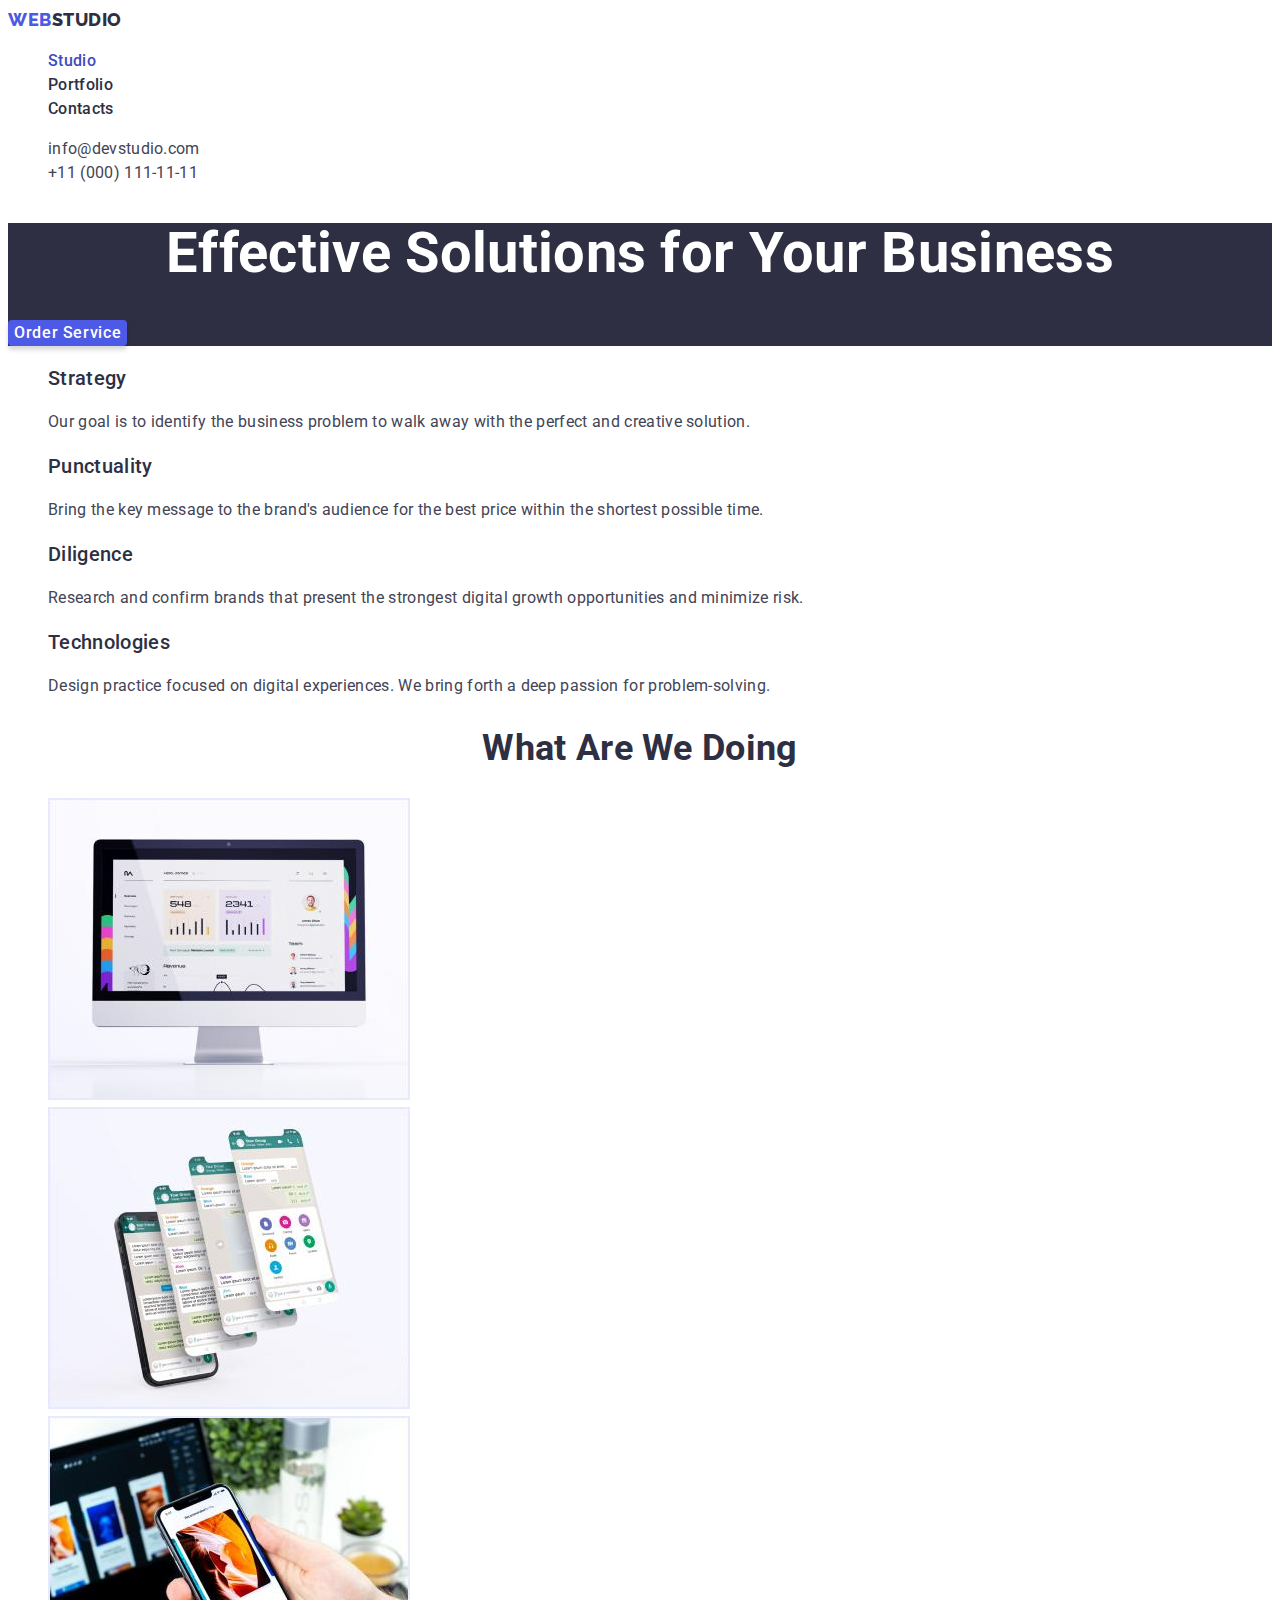
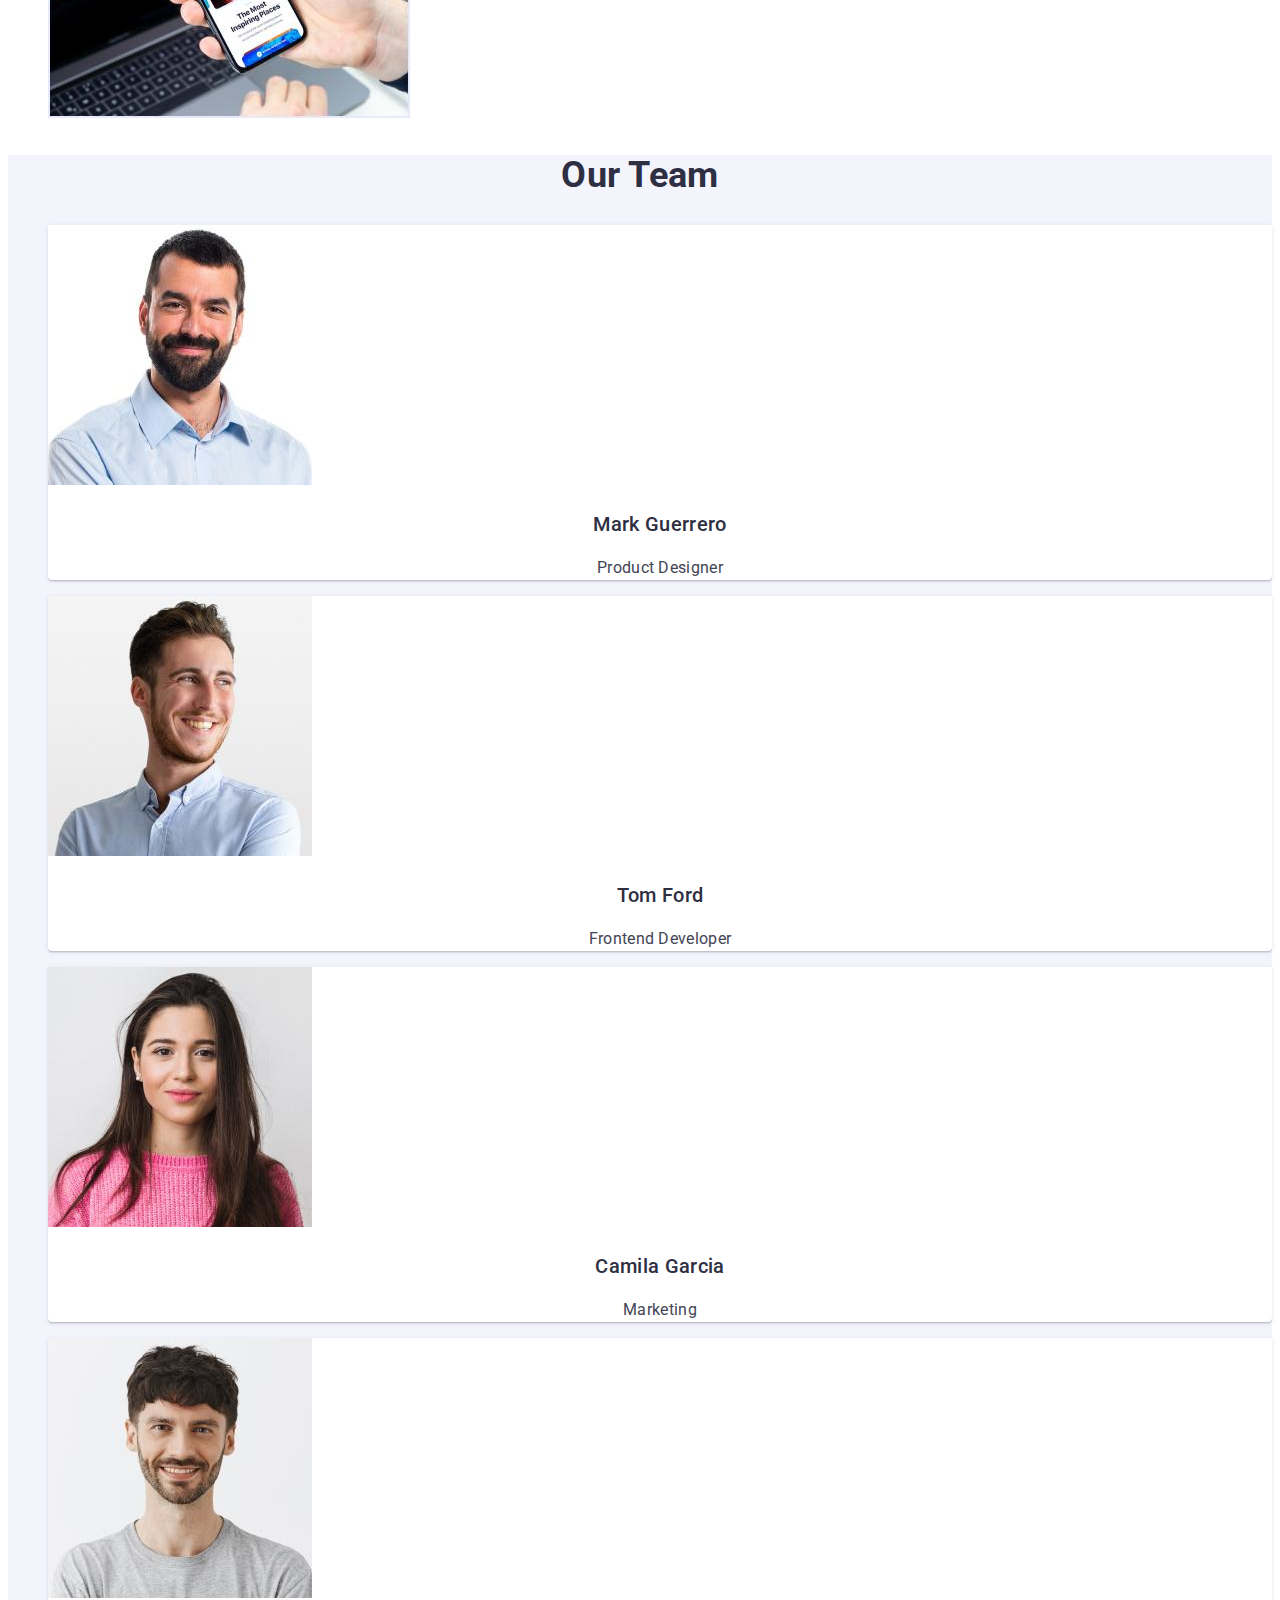
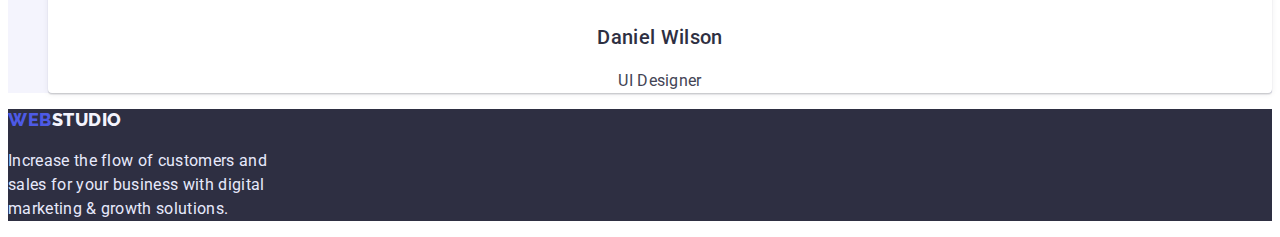
==== index.html @ 10ea4bb9 "Initial commit" ====
<!DOCTYPE html>
<html lang="en">
  <head>
    <meta http-equiv="X-UA-Compatible" content="IE=edge" />
    <meta name="viewport" content="width=device-width, initial-scale=1.0" />
    <meta charset="UTF-8" />

    <title>Main Page</title>

    <link rel="preconnect" href="https://fonts.googleapis.com" />
    <link rel="preconnect" href="https://fonts.gstatic.com" crossorigin />
    <link
      href="https://fonts.googleapis.com/css2?family=Raleway:wght@800&family=Roboto:wght@400;500;700;900&display=swap"
      rel="stylesheet"
    />

    <link rel="stylesheet" href="./css/styles.css" />
  </head>
  <body>
    <!-- site header section -->
    <header class="heder">
      <nav class="heder-navigation">
        <a class="logotype link" href="./index.html"
          >Web<span class="logotype-span">Studio</span></a
        >
        <ul class="header-list list">
          <li class="header-list-item list">
            <a class="header-list-item-text link current" href="./index.html"
              >Studio</a
            >
          </li>
          <li class="header-list-item list">
            <a class="header-list-item-text link" href="./portfolio.html"
              >Portfolio</a
            >
          </li>
          <li class="header-list-item list">
            <a class="header-list-item-text link" href="">Contacts</a>
          </li>
        </ul>
      </nav>
      <address class="heder-contacts">
        <ul class="heder-contacts-list list">
          <li class="heder-contacts-list-item">
            <a
              class="heder-contacts-list-item-text link"
              href="mailto:info@devstudio.com"
              >info@devstudio.com</a
            >
          </li>
          <li class="heder-contacts-list-item">
            <a
              class="heder-contacts-list-item-text link"
              href="tel:+110001111111"
              >+11 (000) 111-11-11</a
            >
          </li>
        </ul>
      </address>
    </header>
    <!-- /site header section -->

    <!-- site main section -->
    <main class="main">
      <!-- hero section   -->
      <section class="hero">
        <h1 class="hero-title">Effective Solutions for Your Business</h1>
        <button class="hero-button btn" type="button">Order Service</button>
      </section>
      <!-- /hero section   -->

      <!-- benefits section -->
      <section class="benefits">
        <h2 class="benefits-title title">Our benefits</h2>
        <ul class="benefits-list list">
          <li class="benefits-list-item">
            <h3 class="subtitle">Strategy</h3>
            <p class="text">
              Our goal is to identify the business problem to walk away with the
              perfect and creative solution.
            </p>
          </li>
          <li class="benefits-list-item">
            <h3 class="subtitle">Punctuality</h3>
            <p class="text">
              Bring the key message to the brand's audience for the best price
              within the shortest possible time.
            </p>
          </li>
          <li class="benefits-list-item">
            <h3 class="subtitle">Diligence</h3>
            <p class="text">
              Research and confirm brands that present the strongest digital
              growth opportunities and minimize risk.
            </p>
          </li>
          <li class="benefits-list-item">
            <h3 class="subtitle">Technologies</h3>
            <p class="text">
              Design practice focused on digital experiences. We bring forth a
              deep passion for problem-solving.
            </p>
          </li>
        </ul>
      </section>
      <!-- /benefits section -->

      <!-- works section -->
      <section class="works">
        <h2 class="title">What are we doing</h2>
        <ul class="works-list list">
          <li class="works-list-item">
            <img
              class="works-list-item-img"
              src="./images/work/works-img1-monitor-screen.jpg"
              alt="monitor screen"
              width="360"
              height="300"
            />
          </li>
          <li class="works-list-item">
            <img
              class="works-list-item-img"
              src="./images/work/works-img2-phone-screens.jpg"
              alt="phone screens"
              width="360"
              height="300"
            />
          </li>
          <li class="works-list-item">
            <img
              class="works-list-item-img"
              src="./images/work/works-img3-phone-and-laptop.jpg"
              alt="phone and laptop"
              width="360"
              height="300"
            />
          </li>
        </ul>
      </section>
      <!-- /works section -->

      <!-- team section -->
      <section class="team">
        <h2 class="title">Our Team</h2>
        <ul class="team-list list">
          <li class="team-list-item">
            <img
              class="team-list-item-img"
              src="./images/team/team-card-1-product-designer.jpg"
              alt="photo of team member 1"
              width="264"
              height="260"
            />
            <h3 class="team-subtitle subtitle">Mark Guerrero</h3>
            <p class="team-text text">Product Designer</p>
          </li>
          <li class="team-list-item">
            <img
              class="team-list-item-img"
              src="./images/team/team-card-2-frontend-developer.jpg"
              alt="photo of team member 2"
              width="264"
              height="260"
            />
            <h3 class="team-subtitle subtitle">Tom Ford</h3>
            <p class="team-text text">Frontend Developer</p>
          </li>
          <li class="team-list-item">
            <img
              class="team-list-item-img"
              src="./images/team/team-card-3-marketing.jpg"
              alt="photo of team member 3"
              width="264"
              height="260"
            />
            <h3 class="team-subtitle subtitle">Camila Garcia</h3>
            <p class="team-text text">Marketing</p>
          </li>
          <li class="team-list-item">
            <img
              class="team-list-item-img"
              src="./images/team/team-card-4-ui-designer.jpg"
              alt="photo of team member 4"
              width="264"
              height="260"
            />
            <h3 class="team-subtitle subtitle">Daniel Wilson</h3>
            <p class="team-text text">UI Designer</p>
          </li>
        </ul>
      </section>
      <!-- /team section -->
    </main>
    <!-- /site main section -->

    <!-- site footer section -->
    <footer class="footer">
      <a class="footer-logotype logotype link" href="#top"
        >Web<span class="footer-logotype-span">Studio</span></a
      >
      <p class="footer-text text">
        Increase the flow of customers and<br />sales for your business with
        digital<br />marketing & growth solutions.
      </p>
    </footer>
    <!-- /site footer section -->
  </body>
</html>
---- css/styles.css ----
:root {
  --primary-brand-color: #4d5ae5; /* IRIS */
  --pressed-state-color: #404bbf; /* OCEAN */
  --dark-color: #2e2f42; /* NAVYBLUE */
  --text-color: #434455; /* SLATE */
  --accent-color: #e7e9fc; /* CORNFLOWER */
  --light-color: #f4f4fd; /* CLOUD */
  --light-background-color: #ffffff;
}

body {
  font-family: 'Roboto', sans-serif;
  line-height: calc(24 / 16);
  letter-spacing: 0.02em;
  color: var(--dark-color);
}

.list {
  list-style: none;
}

.link {
  text-decoration: none;
}

/* =================== components =================== */
.title {
  font-size: 36px;
  line-height: calc(40 / 36);
  text-align: center;
  text-transform: capitalize;
}

.subtitle {
  font-weight: 500;
  font-size: 20px;
  line-height: calc(24 / 20);
}

.text {
  color: var(--text-color);
}

.logotype {
  font-family: 'Raleway', sans-serif;
  font-weight: 800;
  font-size: 18px;
  line-height: calc(24 / 18);
  letter-spacing: 0.03em;
  text-transform: uppercase;
  color: var(--primary-brand-color);
}

.logotype-span {
  color: var(--dark-color);
}

.btn {
  font-family: inherit;
  font-weight: 500;
  font-size: inherit;
  line-height: inherit;
  letter-spacing: 0.04em;
  border: none;
  border-radius: 4px;
  cursor: pointer;
}

/* =================== /components =================== */

/* =================== index.html =================== */
/* =================== site header section =================== */
.header-list-item-text {
  font-weight: 500;
  color: var(--dark-color);
}

.heder-contacts {
  font-style: normal;
}

.heder-contacts-list-item-text {
  color: var(--text-color);
}

.header-list-item-text:hover,
.header-list-item-text:focus,
.heder-contacts-list-item-text:hover,
.heder-contacts-list-item-text:focus {
  color: var(--pressed-state-color);
}
/* =================== /site header section =================== */

/* =================== site main section =================== */
/* =================== section hero =================== */
.hero {
  background-color: var(--dark-color);
}
.hero-title {
  font-size: 56px;
  line-height: calc(60 / 56);
  text-align: center;
  color: var(--light-background-color);
}
.hero-button {
  color: var(--light-background-color);
  background-color: var(--primary-brand-color);
  box-shadow: 0px 4px 4px rgba(0, 0, 0, 0.15);
}

.hero-button:hover,
.hero-button:focus {
  background-color: var(--pressed-state-color);
}
/* =================== /section hero =================== */

/* =================== section benefits =================== */
.benefits-title {
  display: none;
}
/* =================== /section benefits =================== */

/* =================== section works =================== */
.works-list-item-img {
  border: 1px solid var(--accent-color);
}
/* =================== /section works =================== */

/* =================== section team =================== */
.team {
  background-color: var(--light-color);
}

.team-list-item {
  background-color: var(--light-background-color);
  box-shadow: 0px 1px 6px rgba(46, 47, 66, 0.08),
    0px 1px 1px rgba(46, 47, 66, 0.16), 0px 2px 1px rgba(46, 47, 66, 0.08);
  border-radius: 0px 0px 4px 4px;
}

.team-subtitle,
.team-text {
  text-align: center;
}
/* =================== /section team =================== */
/* =================== /site main section =================== */

/* =================== site footer section =================== */
.footer {
  background-color: var(--dark-color);
}

.footer-logotype {
  line-height: calc(21 / 18);
}

.footer-logotype-span {
  color: var(--light-color);
}

.footer-text {
  color: var(--accent-color);
}
/* =================== /site footer section =================== */
/* =================== /index.html =================== */

/* =================== portfolio.html =================== */
/* =================== site main section =================== */
/* =================== section portfolio =================== */
.portfolio-title {
  display: none;
}

.portfolio-button {
  color: var(--primary-brand-color);
  background-color: var(--light-color);
  border: 1px solid var(--accent-color);
}

.portfolio-button:hover,
.portfolio-button:focus {
  color: var(--light-background-color);
  background-color: var(--pressed-state-color);
  box-shadow: 0px 4px 4px rgba(0, 0, 0, 0.15);
}

.portfolio-box-item {
  border: 1px solid var(--accent-color);
}

.portfolio-box-item:hover,
.portfolio-box-item:focus {
  border: 0.5px solid var(--light-color);
  box-shadow: 0px 1px 6px rgba(46, 47, 66, 0.08),
    0px 1px 1px rgba(46, 47, 66, 0.16), 0px 2px 1px rgba(46, 47, 66, 0.08);
}

.portfolio-box-subtitle {
  color: var(--dark-color);
}
/* =================== /section portfolio =================== */
/* =================== /site main section =================== */
/* =================== /portfolio.html =================== */

/* =================== oll html files ================== */
/* =================== components ================== */
.current {
  color: var(--pressed-state-color);
}
/* =================== /components =================== */
/* =================== /oll html files ================== */
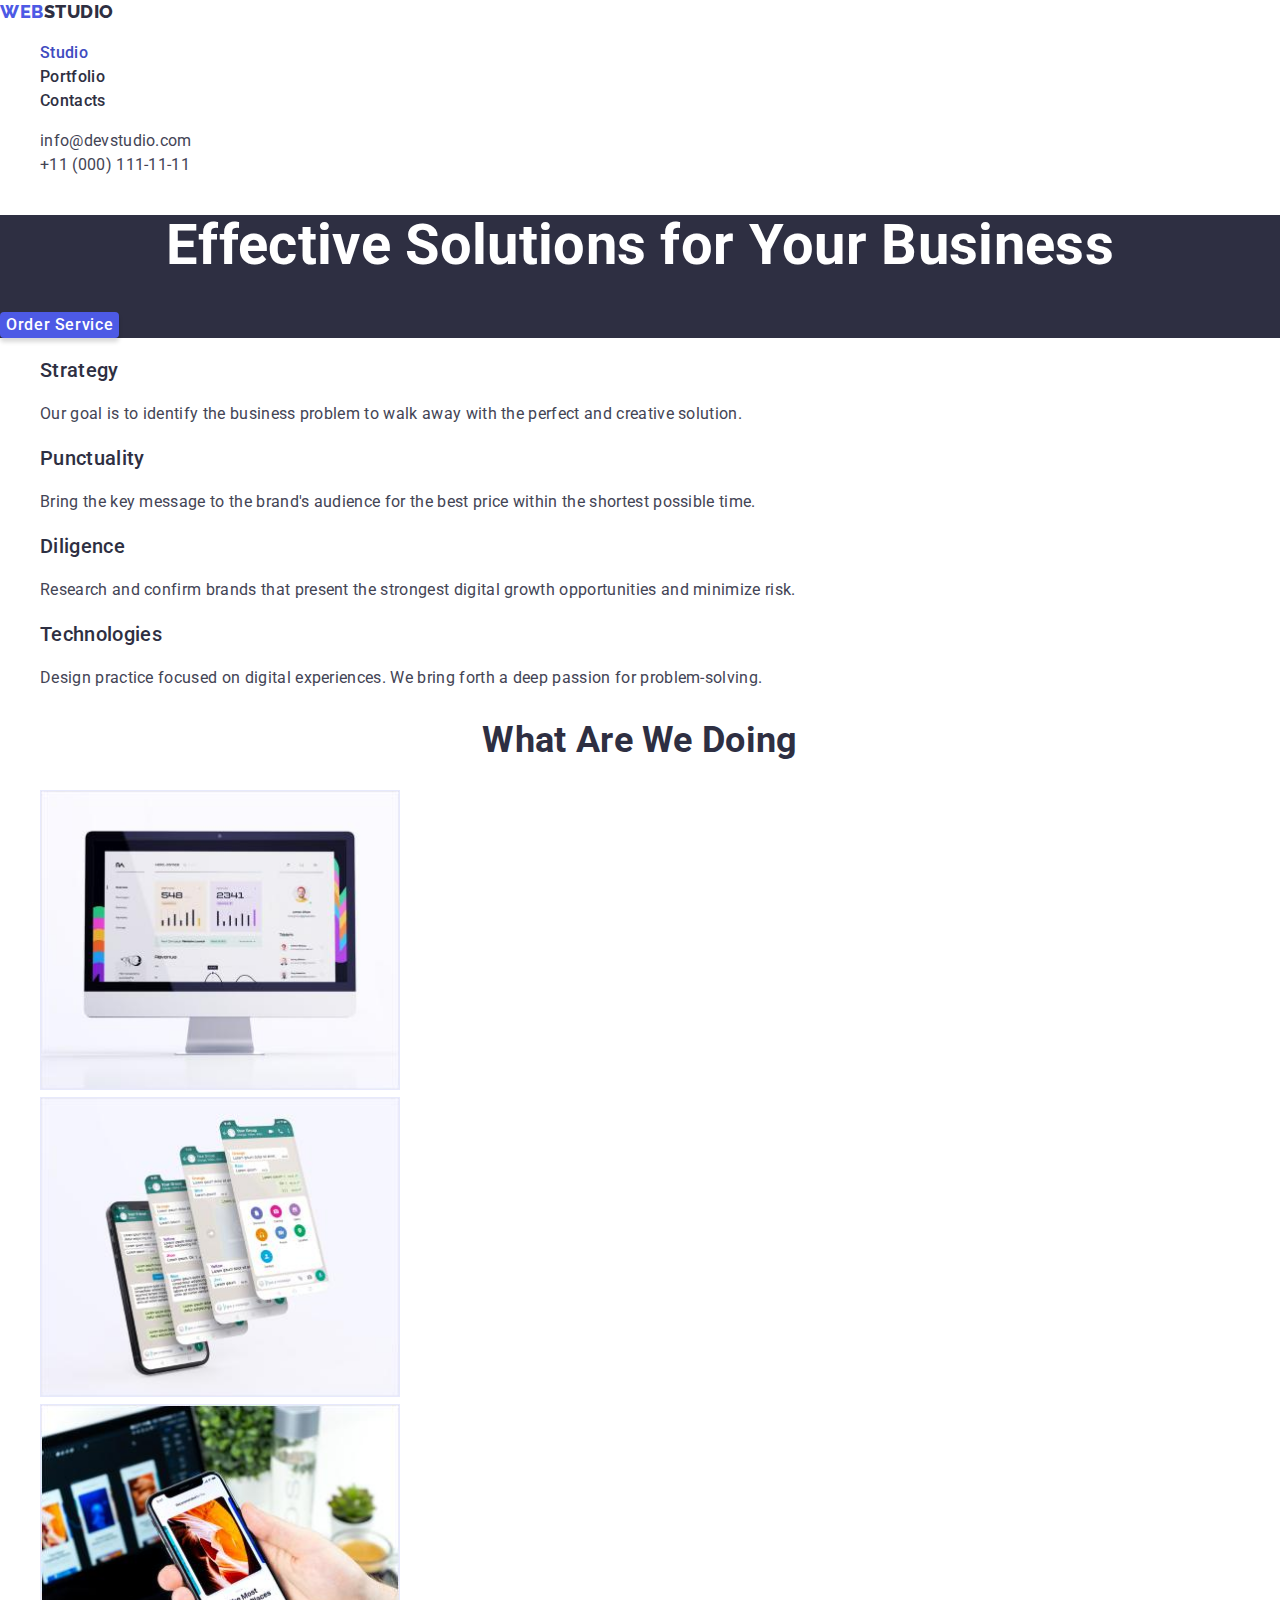
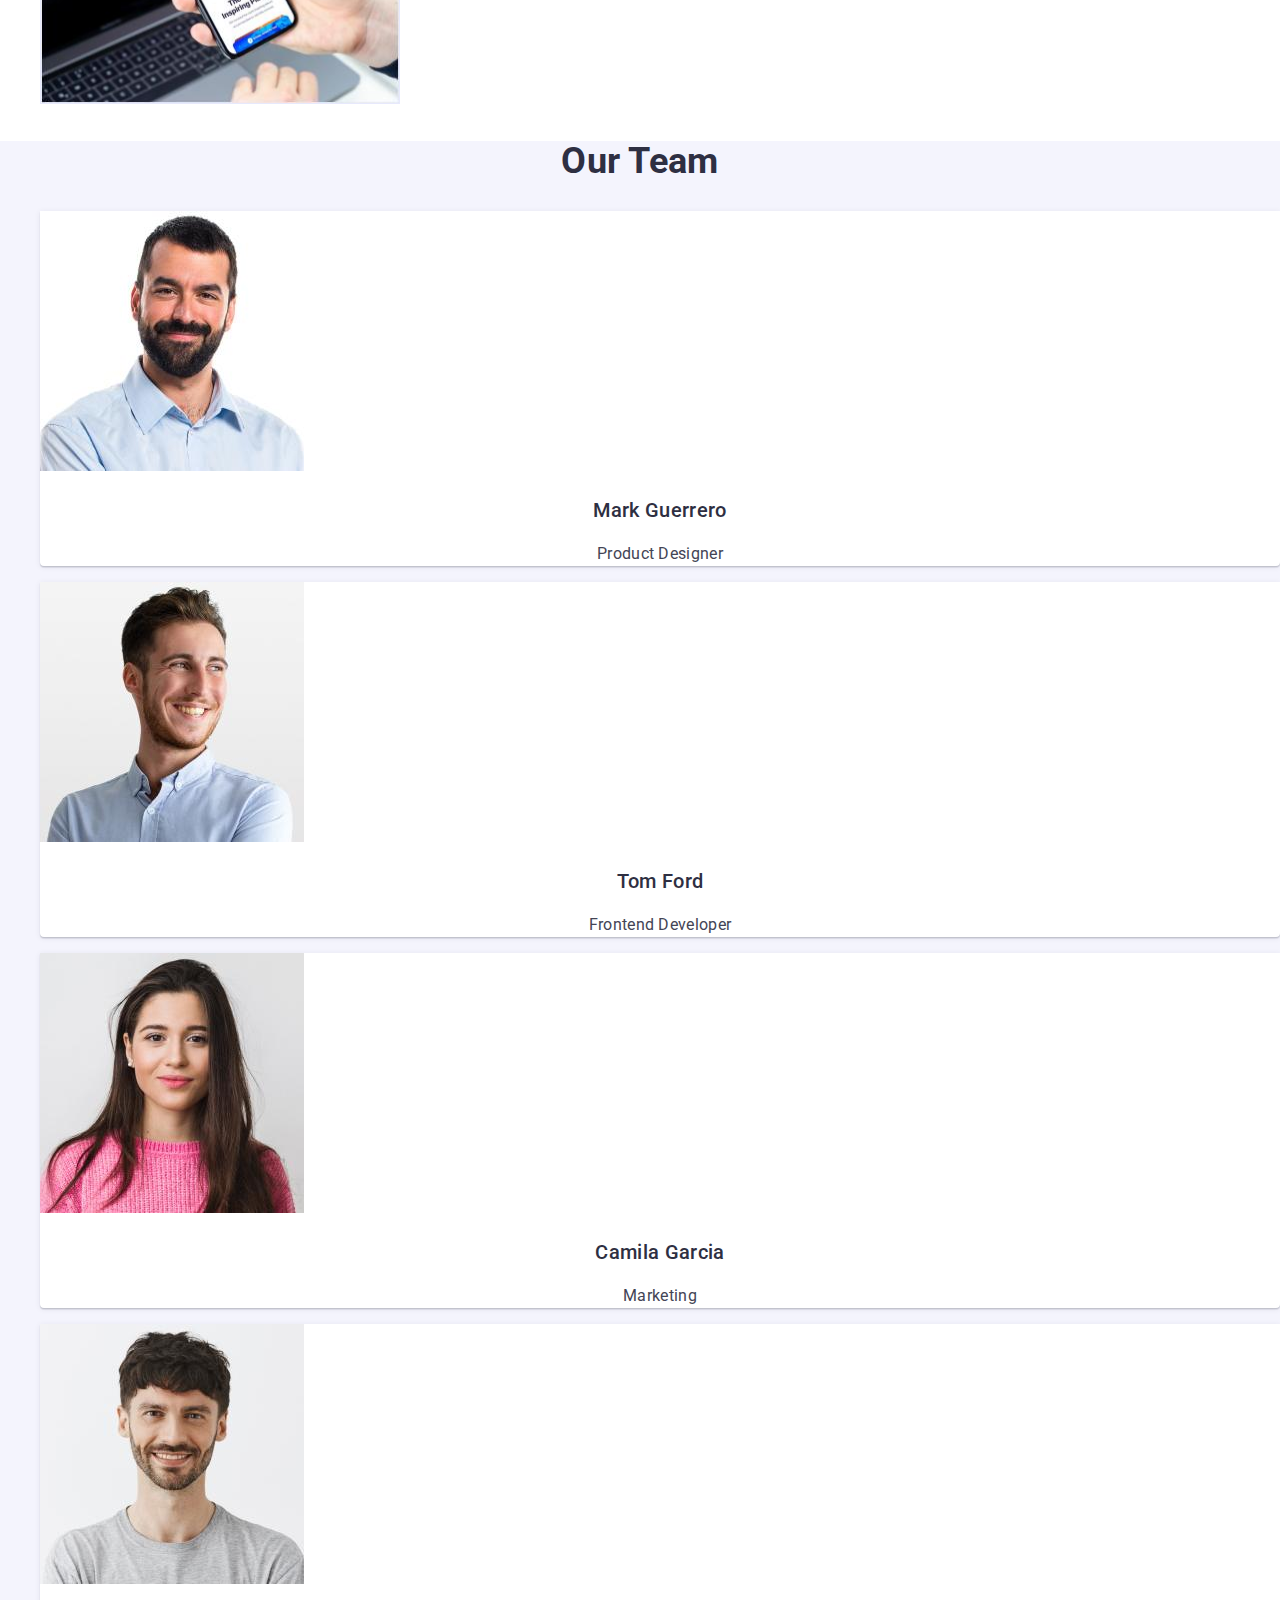
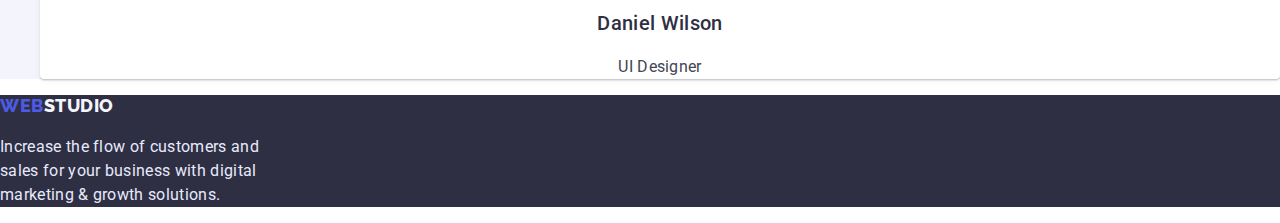
==== commit 9d51c3a9: "added stylesheet "modern-normalize.min.css"" ====
--- a/index.html
+++ b/index.html
@@ -14,6 +14,10 @@
       rel="stylesheet"
     />
 
+    <link
+      rel="stylesheet"
+      href="https://cdnjs.cloudflare.com/ajax/libs/modern-normalize/1.0.0/modern-normalize.min.css"
+    />
     <link rel="stylesheet" href="./css/styles.css" />
   </head>
   <body>
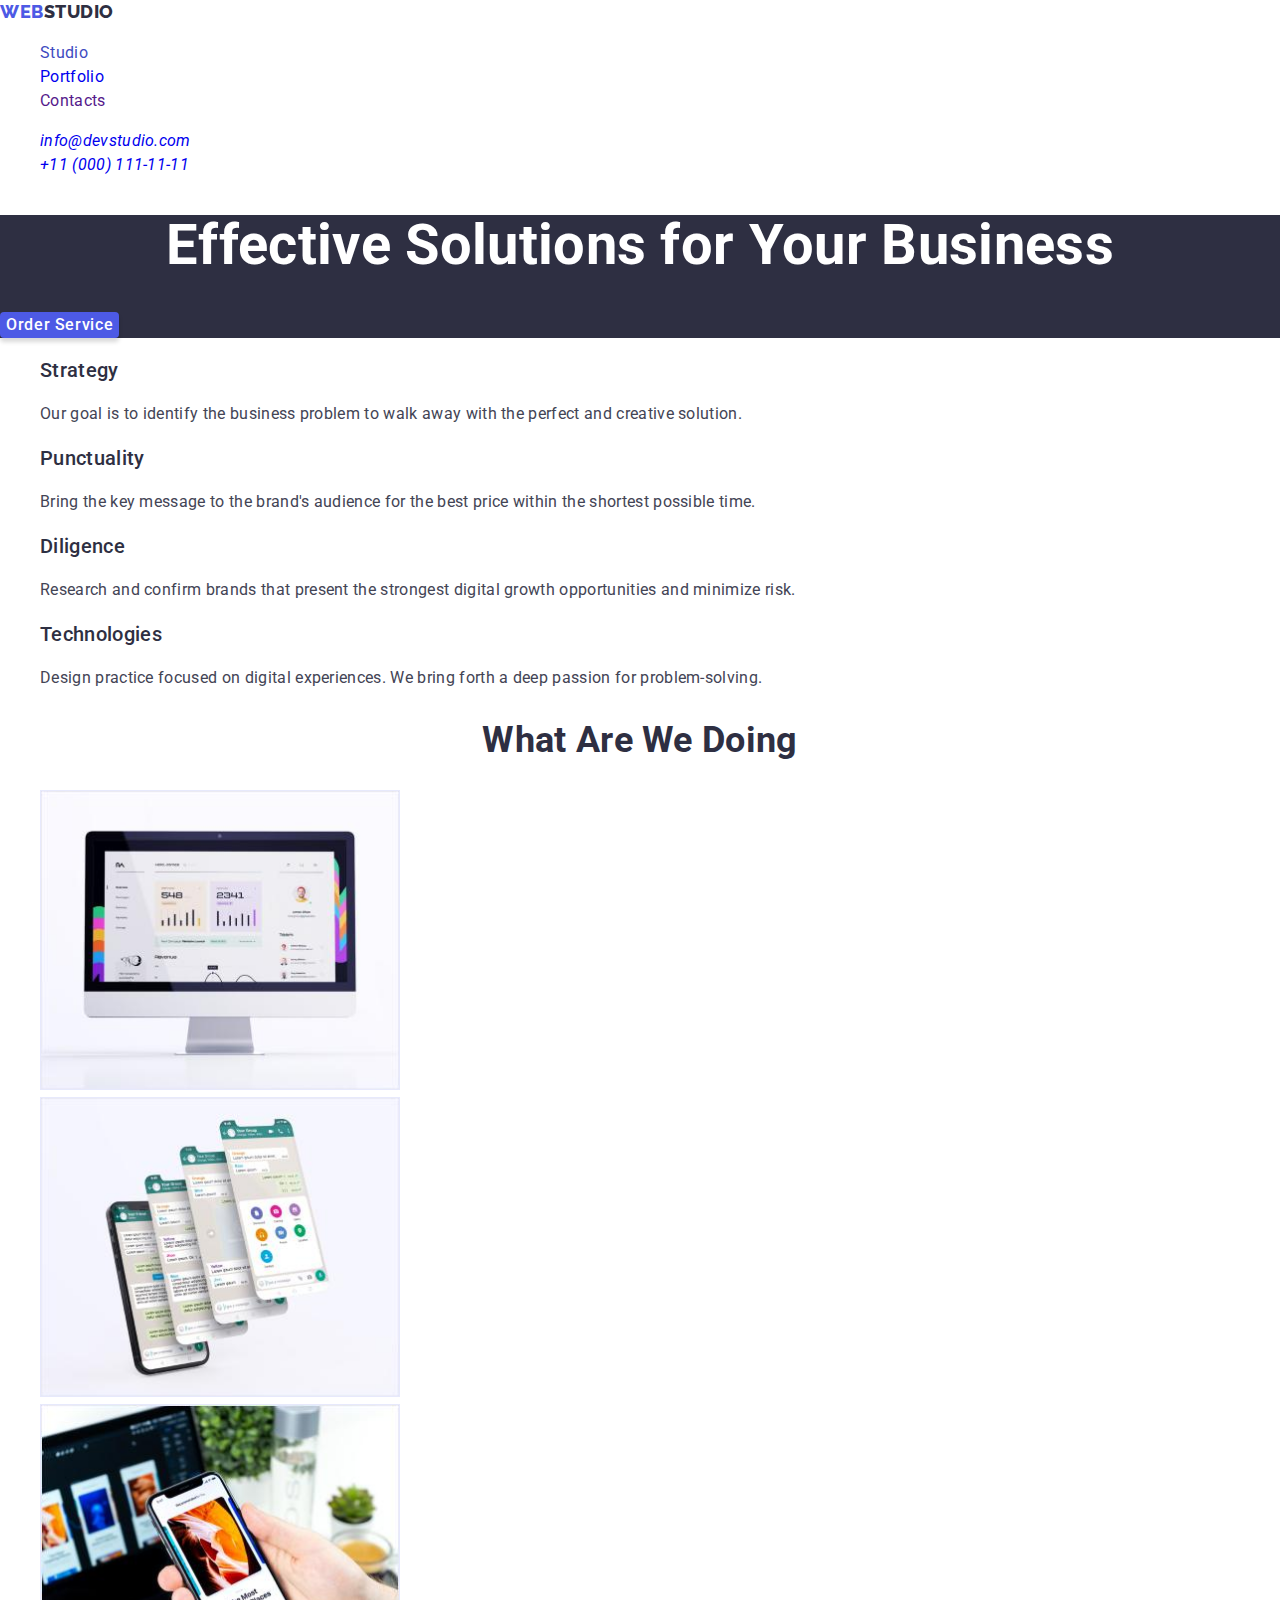
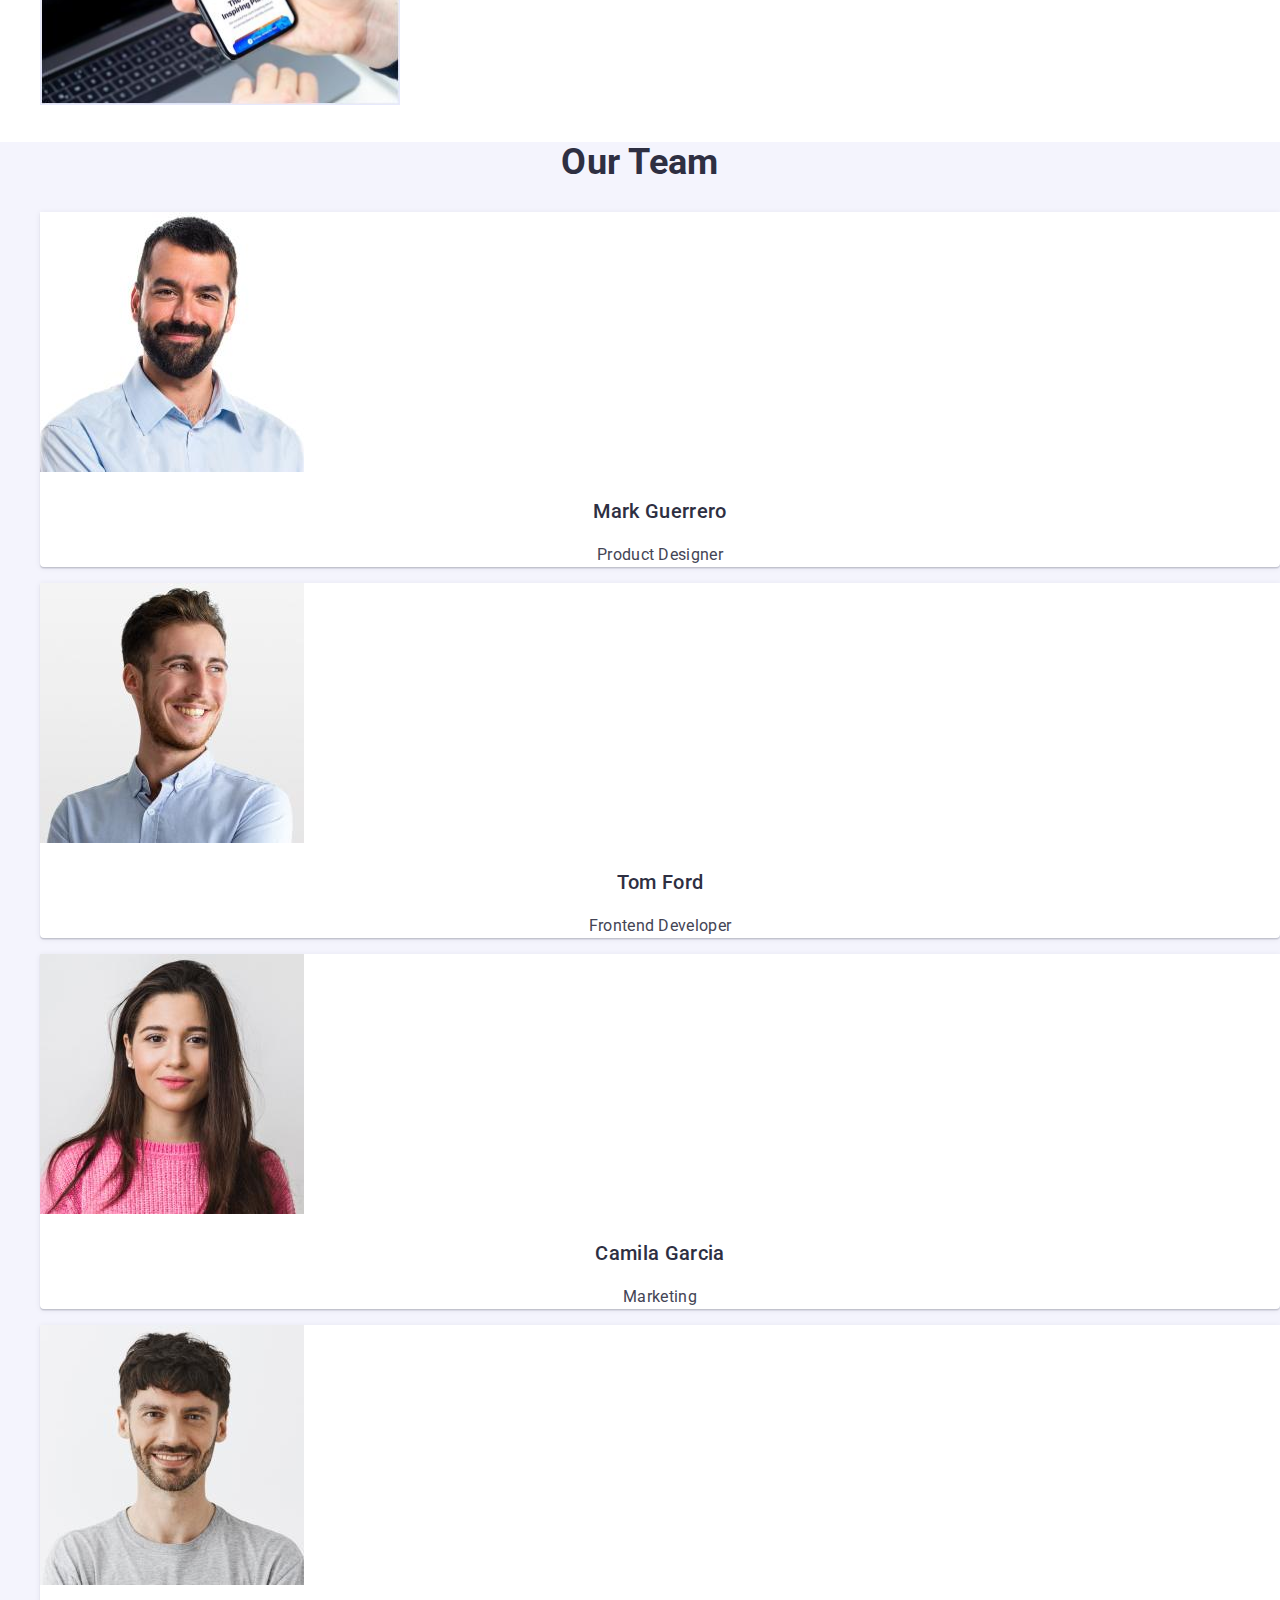
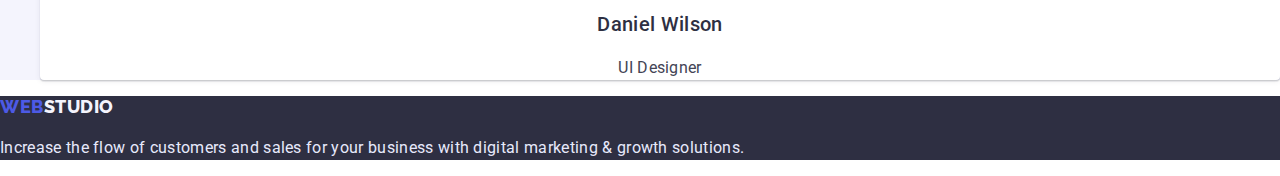
==== commit 54fff53f: "updated index.html, added new classes for positioning" ====
--- a/index.html
+++ b/index.html
@@ -16,51 +16,53 @@
 
     <link
       rel="stylesheet"
-      href="https://cdnjs.cloudflare.com/ajax/libs/modern-normalize/1.0.0/modern-normalize.min.css"
+      href="https://cdnjs.cloudflare.com/ajax/libs/modern-normalize/1.1.0/modern-normalize.min.css"
     />
     <link rel="stylesheet" href="./css/styles.css" />
   </head>
   <body>
     <!-- site header section -->
-    <header class="heder">
-      <nav class="heder-navigation">
-        <a class="logotype link" href="./index.html"
-          >Web<span class="logotype-span">Studio</span></a
-        >
-        <ul class="header-list list">
-          <li class="header-list-item list">
-            <a class="header-list-item-text link current" href="./index.html"
-              >Studio</a
-            >
-          </li>
-          <li class="header-list-item list">
-            <a class="header-list-item-text link" href="./portfolio.html"
-              >Portfolio</a
-            >
-          </li>
-          <li class="header-list-item list">
-            <a class="header-list-item-text link" href="">Contacts</a>
-          </li>
-        </ul>
-      </nav>
-      <address class="heder-contacts">
-        <ul class="heder-contacts-list list">
-          <li class="heder-contacts-list-item">
-            <a
-              class="heder-contacts-list-item-text link"
-              href="mailto:info@devstudio.com"
-              >info@devstudio.com</a
-            >
-          </li>
-          <li class="heder-contacts-list-item">
-            <a
-              class="heder-contacts-list-item-text link"
-              href="tel:+110001111111"
-              >+11 (000) 111-11-11</a
-            >
-          </li>
-        </ul>
-      </address>
+    <header class="header">
+      <div class="header-container container">
+        <nav class="header-navigation">
+          <a class="header-logotype logotype link" href="./index.html"
+            >Web<span class="logotype-span">Studio</span></a
+          >
+          <ul class="header-list list">
+            <li class="header-list-item list">
+              <a class="header-list-item-link link current" href="./index.html"
+                >Studio</a
+              >
+            </li>
+            <li class="header-list-item list">
+              <a class="header-list-item-link link" href="./portfolio.html"
+                >Portfolio</a
+              >
+            </li>
+            <li class="header-list-item list">
+              <a class="header-list-item-link link" href="">Contacts</a>
+            </li>
+          </ul>
+        </nav>
+        <address class="header-contacts">
+          <ul class="header-contacts-list list">
+            <li class="header-contacts-list-item">
+              <a
+                class="header-contacts-list-item-link link"
+                href="mailto:info@devstudio.com"
+                >info@devstudio.com</a
+              >
+            </li>
+            <li class="header-contacts-list-item">
+              <a
+                class="header-contacts-list-item-link link"
+                href="tel:+110001111111"
+                >+11 (000) 111-11-11</a
+              >
+            </li>
+          </ul>
+        </address>
+      </div>
     </header>
     <!-- /site header section -->
 
@@ -68,131 +70,140 @@
     <main class="main">
       <!-- hero section   -->
       <section class="hero">
-        <h1 class="hero-title">Effective Solutions for Your Business</h1>
-        <button class="hero-button btn" type="button">Order Service</button>
+        <div class="hero-container container">
+          <h1 class="hero-title">Effective Solutions for Your Business</h1>
+          <button class="hero-button btn" type="button">Order Service</button>
+        </div>
       </section>
       <!-- /hero section   -->
 
       <!-- benefits section -->
-      <section class="benefits">
-        <h2 class="benefits-title title">Our benefits</h2>
-        <ul class="benefits-list list">
-          <li class="benefits-list-item">
-            <h3 class="subtitle">Strategy</h3>
-            <p class="text">
-              Our goal is to identify the business problem to walk away with the
-              perfect and creative solution.
-            </p>
-          </li>
-          <li class="benefits-list-item">
-            <h3 class="subtitle">Punctuality</h3>
-            <p class="text">
-              Bring the key message to the brand's audience for the best price
-              within the shortest possible time.
-            </p>
-          </li>
-          <li class="benefits-list-item">
-            <h3 class="subtitle">Diligence</h3>
-            <p class="text">
-              Research and confirm brands that present the strongest digital
-              growth opportunities and minimize risk.
-            </p>
-          </li>
-          <li class="benefits-list-item">
-            <h3 class="subtitle">Technologies</h3>
-            <p class="text">
-              Design practice focused on digital experiences. We bring forth a
-              deep passion for problem-solving.
-            </p>
-          </li>
-        </ul>
+      <section class="benefits section-indent">
+        <div class="container">
+          <h2 class="benefits-title title visually-hidden">Our benefits</h2>
+          <ul class="benefits-list list">
+            <li class="benefits-list-item">
+              <h3 class="subtitle">Strategy</h3>
+              <p class="text">
+                Our goal is to identify the business problem to walk away with
+                the perfect and creative solution.
+              </p>
+            </li>
+            <li class="benefits-list-item">
+              <h3 class="subtitle">Punctuality</h3>
+              <p class="text">
+                Bring the key message to the brand's audience for the best price
+                within the shortest possible time.
+              </p>            
+            </li>
+            <li class="benefits-list-item">
+              <h3 class="subtitle">Diligence</h3>
+              <p class="text">
+                Research and confirm brands that present the strongest digital
+                growth opportunities and minimize risk.
+              </p>
+            </li>
+            <li class="benefits-list-item">
+              <h3 class="subtitle">Technologies</h3>
+              <p class="text">
+                Design practice focused on digital experiences. We bring forth a
+                deep passion for problem-solving.
+              </p>
+            </li>
+          </ul>
+        </div>
       </section>
       <!-- /benefits section -->
 
       <!-- works section -->
-      <section class="works">
-        <h2 class="title">What are we doing</h2>
-        <ul class="works-list list">
-          <li class="works-list-item">
-            <img
-              class="works-list-item-img"
-              src="./images/work/works-img1-monitor-screen.jpg"
-              alt="monitor screen"
-              width="360"
-              height="300"
-            />
-          </li>
-          <li class="works-list-item">
-            <img
-              class="works-list-item-img"
-              src="./images/work/works-img2-phone-screens.jpg"
-              alt="phone screens"
-              width="360"
-              height="300"
-            />
-          </li>
-          <li class="works-list-item">
-            <img
-              class="works-list-item-img"
-              src="./images/work/works-img3-phone-and-laptop.jpg"
-              alt="phone and laptop"
-              width="360"
-              height="300"
-            />
-          </li>
-        </ul>
+      <section class="works section-indent">
+        <div class="works-container container">
+          <h2 class="title">What are we doing</h2>
+          <ul class="works-list list">
+            <li class="works-list-item">
+              <img
+                class="works-list-item-img"
+                src="./images/work/works-img1-monitor-screen.jpg"
+                alt="monitor screen"
+                width="360"                
+              />              
+            </li>
+            <li class="works-list-item">
+              <img
+                class="works-list-item-img"
+                src="./images/work/works-img2-phone-screens.jpg"
+                alt="phone screens"
+                width="360"
+              />             
+            </li>
+            <li class="works-list-item">
+              <img
+                class="works-list-item-img"
+                src="./images/work/works-img3-phone-and-laptop.jpg"
+                alt="phone and laptop"
+                width="360"
+              />
+            </li>
+          </ul>
+        </div>
       </section>
       <!-- /works section -->
 
       <!-- team section -->
-      <section class="team">
-        <h2 class="title">Our Team</h2>
-        <ul class="team-list list">
-          <li class="team-list-item">
-            <img
-              class="team-list-item-img"
-              src="./images/team/team-card-1-product-designer.jpg"
-              alt="photo of team member 1"
-              width="264"
-              height="260"
-            />
-            <h3 class="team-subtitle subtitle">Mark Guerrero</h3>
-            <p class="team-text text">Product Designer</p>
-          </li>
-          <li class="team-list-item">
-            <img
-              class="team-list-item-img"
-              src="./images/team/team-card-2-frontend-developer.jpg"
-              alt="photo of team member 2"
-              width="264"
-              height="260"
-            />
-            <h3 class="team-subtitle subtitle">Tom Ford</h3>
-            <p class="team-text text">Frontend Developer</p>
-          </li>
-          <li class="team-list-item">
-            <img
-              class="team-list-item-img"
-              src="./images/team/team-card-3-marketing.jpg"
-              alt="photo of team member 3"
-              width="264"
-              height="260"
-            />
-            <h3 class="team-subtitle subtitle">Camila Garcia</h3>
-            <p class="team-text text">Marketing</p>
-          </li>
-          <li class="team-list-item">
-            <img
-              class="team-list-item-img"
-              src="./images/team/team-card-4-ui-designer.jpg"
-              alt="photo of team member 4"
-              width="264"
-              height="260"
-            />
-            <h3 class="team-subtitle subtitle">Daniel Wilson</h3>
-            <p class="team-text text">UI Designer</p>
-          </li>
-        </ul>
+      <section class="team section-indent">
+        <div class="team-container container">
+          <h2 class="title">Our Team</h2>
+          <ul class="team-list list">
+            <li class="team-list-item">
+              <img
+                class="team-list-item-img"
+                src="./images/team/team-card-1-product-designer.jpg"
+                alt="photo of team member 1"
+                width="264"
+              />
+              <div class="box-content">
+                <h3 class="team-subtitle subtitle">Mark Guerrero</h3>
+                <p class="team-text text">Product Designer</p>
+              </div>
+            </li>
+            <li class="team-list-item">
+              <img
+                class="team-list-item-img"
+                src="./images/team/team-card-2-frontend-developer.jpg"
+                alt="photo of team member 2"
+                width="264"
+              />
+              <div class="box-content">
+                <h3 class="team-subtitle subtitle">Tom Ford</h3>
+                <p class="team-text text">Frontend Developer</p>
+              </div>
+            </li>
+            <li class="team-list-item">
+              <img
+                class="team-list-item-img"
+                src="./images/team/team-card-3-marketing.jpg"
+                alt="photo of team member 3"
+                width="264"                
+              />
+              <div class="box-content">
+                <h3 class="team-subtitle subtitle">Camila Garcia</h3>
+                <p class="team-text text">Marketing</p>
+              </div>
+            </li>
+            <li class="team-list-item">
+              <img
+                class="team-list-item-img"
+                src="./images/team/team-card-4-ui-designer.jpg"
+                alt="photo of team member 4"
+                width="264"
+              />
+              <div class="box-content">
+                <h3 class="team-subtitle subtitle">Daniel Wilson</h3>
+                <p class="team-text text">UI Designer</p>
+              </div>
+            </li>            
+          </ul>
+        </div>
       </section>
       <!-- /team section -->
     </main>
@@ -200,13 +211,15 @@
 
     <!-- site footer section -->
     <footer class="footer">
-      <a class="footer-logotype logotype link" href="#top"
-        >Web<span class="footer-logotype-span">Studio</span></a
-      >
-      <p class="footer-text text">
-        Increase the flow of customers and<br />sales for your business with
-        digital<br />marketing & growth solutions.
-      </p>
+      <div class="container">
+        <a class="footer-logotype logotype link" href="#top"
+          >Web<span class="footer-logotype-span">Studio</span></a
+        >
+        <p class="footer-text text">
+          Increase the flow of customers and sales for your business with
+          digital marketing & growth solutions.
+        </p>
+      </div>
     </footer>
     <!-- /site footer section -->
   </body>
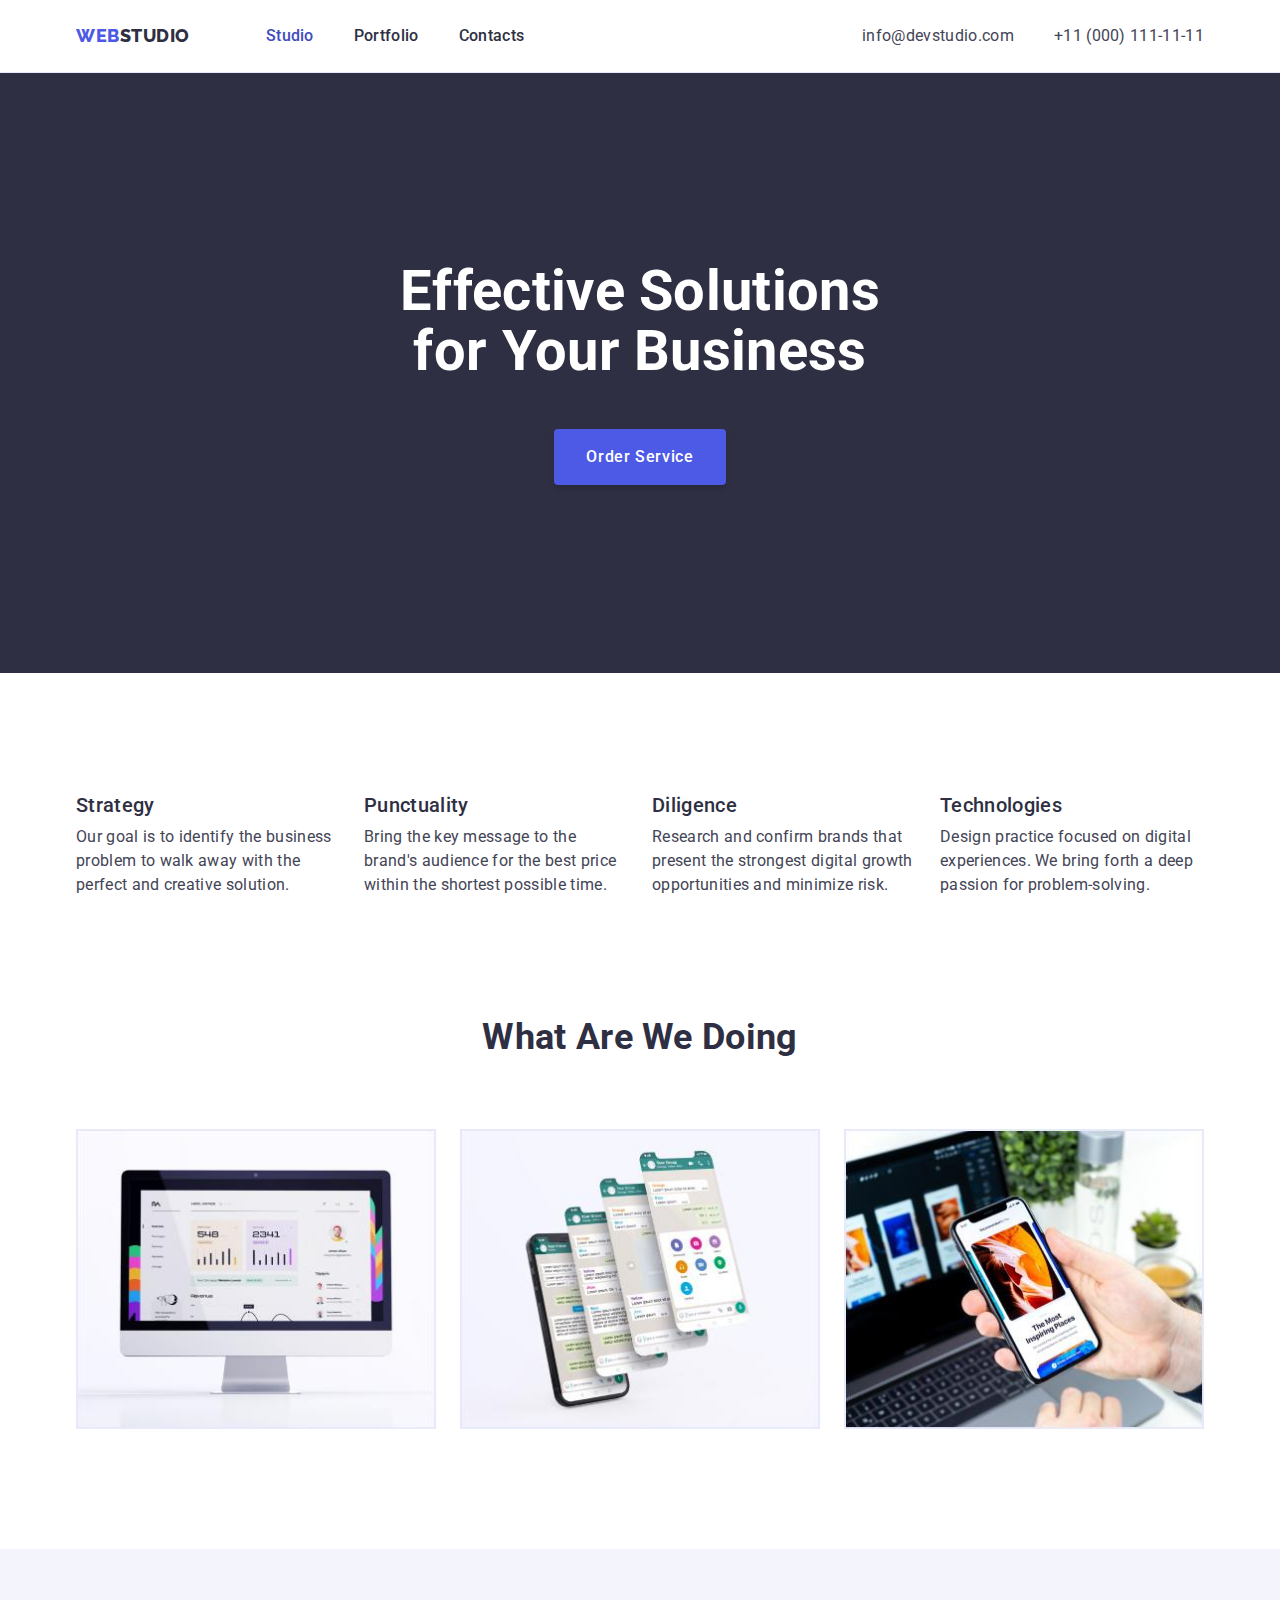
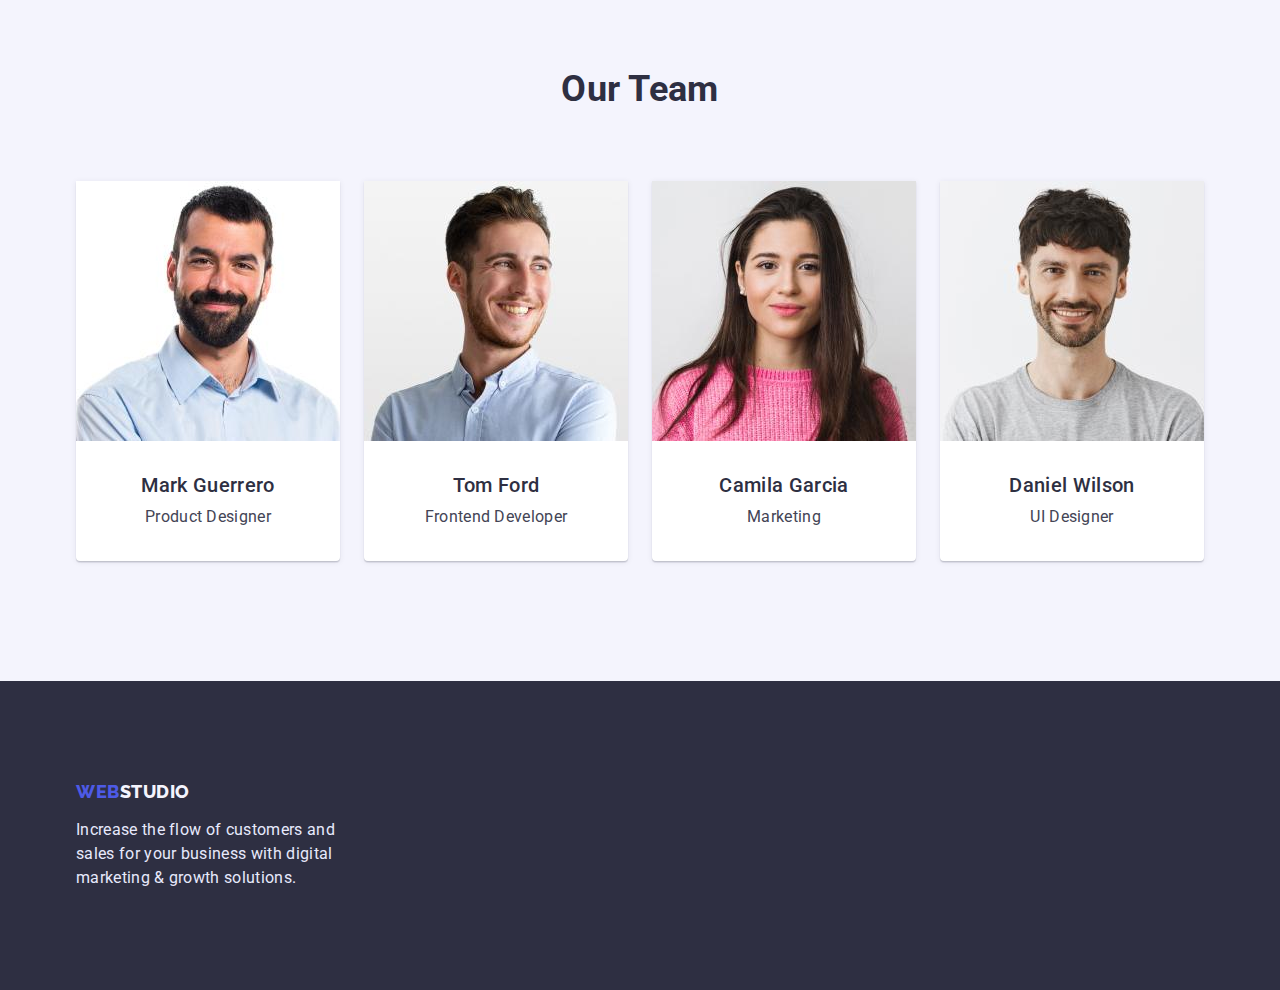
==== commit 5ebbcc32: "changed the name of the class in accordance with the requirements of the technical task hw-03" ====
--- a/index.html
+++ b/index.html
@@ -78,7 +78,7 @@
       <!-- /hero section   -->
 
       <!-- benefits section -->
-      <section class="benefits section-indent">
+      <section class="benefits section">
         <div class="container">
           <h2 class="benefits-title title visually-hidden">Our benefits</h2>
           <ul class="benefits-list list">
@@ -94,7 +94,7 @@
               <p class="text">
                 Bring the key message to the brand's audience for the best price
                 within the shortest possible time.
-              </p>            
+              </p>
             </li>
             <li class="benefits-list-item">
               <h3 class="subtitle">Diligence</h3>
@@ -116,7 +116,7 @@
       <!-- /benefits section -->
 
       <!-- works section -->
-      <section class="works section-indent">
+      <section class="works section">
         <div class="works-container container">
           <h2 class="title">What are we doing</h2>
           <ul class="works-list list">
@@ -125,8 +125,8 @@
                 class="works-list-item-img"
                 src="./images/work/works-img1-monitor-screen.jpg"
                 alt="monitor screen"
-                width="360"                
-              />              
+                width="360"
+              />
             </li>
             <li class="works-list-item">
               <img
@@ -134,7 +134,7 @@
                 src="./images/work/works-img2-phone-screens.jpg"
                 alt="phone screens"
                 width="360"
-              />             
+              />
             </li>
             <li class="works-list-item">
               <img
@@ -150,7 +150,7 @@
       <!-- /works section -->
 
       <!-- team section -->
-      <section class="team section-indent">
+      <section class="team section">
         <div class="team-container container">
           <h2 class="title">Our Team</h2>
           <ul class="team-list list">
@@ -183,7 +183,7 @@
                 class="team-list-item-img"
                 src="./images/team/team-card-3-marketing.jpg"
                 alt="photo of team member 3"
-                width="264"                
+                width="264"
               />
               <div class="box-content">
                 <h3 class="team-subtitle subtitle">Camila Garcia</h3>
@@ -201,7 +201,7 @@
                 <h3 class="team-subtitle subtitle">Daniel Wilson</h3>
                 <p class="team-text text">UI Designer</p>
               </div>
-            </li>            
+            </li>
           </ul>
         </div>
       </section>
--- a/css/styles.css
+++ b/css/styles.css
@@ -6,6 +6,25 @@
   --accent-color: #e7e9fc; /* CORNFLOWER */
   --light-color: #f4f4fd; /* CLOUD */
   --light-background-color: #ffffff;
+  --width-container: 1158px;
+  --page-padding: 15px;
+  --gap-between: 40px;
+  --indent-up-down-section: 120px;
+  --gap-down-subtitle: 8px;
+  --max-width-img: 264px;
+  --heder-padding: 24px;
+  --benefits-column-cards: 4;
+  --benefits-column-gap: 24px;
+  --benefits-row-gap: 48px;
+  --works-column-cards: 3;
+  --works-column-gap: 24px;
+  --works-row-gap: 48px;
+  --team-column-cards: 4;
+  --team-column-gap: 24px;
+  --team-row-gap: 48px;
+  --portfolio-column-cards: 3;
+  --portfolio-column-gap: 24px;
+  --portfolio-row-gap: 48px;
 }
 
 body {
@@ -21,10 +40,43 @@
 
 .link {
   text-decoration: none;
-}
+  color: currentColor;
+}
+
+/* =================== reset =================== */
+h1,
+h2,
+h3,
+h4,
+h5,
+h6,
+p {
+  margin-top: 0;
+  margin-bottom: 0;
+  margin-block-start: 0;
+  margin-block-end: 0;
+}
+
+ul,
+ol {
+  margin-top: 0;
+  margin-bottom: 0;
+  padding-left: 0;
+}
+
+img {
+  display: block;
+  max-width: 100%;
+  height: auto;
+  margin: 0;
+  padding: 0;
+}
+/* =================== /reset =================== */
 
 /* =================== components =================== */
 .title {
+  margin-bottom: 72px;
+
   font-size: 36px;
   line-height: calc(40 / 36);
   text-align: center;
@@ -32,6 +84,8 @@
 }
 
 .subtitle {
+  margin-bottom: var(--gap-down-subtitle);
+
   font-weight: 500;
   font-size: 20px;
   line-height: calc(24 / 20);
@@ -66,27 +120,104 @@
   cursor: pointer;
 }
 
+.container {
+  width: var(--width-container);
+  padding-left: var(--page-padding);
+  padding-right: var(--page-padding);
+  margin-left: auto;
+  margin-right: auto;
+  /* outline: 2px solid tomato; */
+}
+
+.visually-hidden {
+  position: absolute;
+  width: 1px;
+  height: 1px;
+  margin: -1px;
+  border: 0;
+  padding: 0;
+
+  white-space: nowrap;
+  clip-path: inset(100%);
+  clip: rect(0 0 0 0);
+  overflow: hidden;
+}
+
+.box-content {
+  padding: 32px 16px;
+}
+
+.section {
+  padding-top: var(--indent-up-down-section);
+  padding-bottom: var(--indent-up-down-section);
+  /* outline: 2px solid teal; */
+}
 /* =================== /components =================== */
 
 /* =================== index.html =================== */
 /* =================== site header section =================== */
-.header-list-item-text {
+.header {
+  border-bottom: 1px solid var(--accent-color);
+}
+
+.header-navigation {
+  display: flex;
+  align-items: center;
+}
+
+.header-logotype {
+  margin-right: 76px;
+  padding-top: var(--heder-padding);
+  padding-bottom: var(--heder-padding);
+}
+
+.header-list {
+  display: flex;
+}
+
+.header-list-item:not(:last-child) {
+  margin-right: var(--gap-between);
+}
+
+.header-list-item-link {
+  display: block;
+  padding-top: var(--heder-padding);
+  padding-bottom: var(--heder-padding);
+
   font-weight: 500;
   color: var(--dark-color);
 }
 
-.heder-contacts {
+.header-container {
+  display: flex;
+  align-items: center;
+}
+
+.header-contacts {
+  margin-left: auto;
+
   font-style: normal;
 }
 
-.heder-contacts-list-item-text {
+.header-contacts-list {
+  display: flex;
+}
+
+.header-contacts-list-item:not(:last-child) {
+  margin-right: var(--gap-between);
+}
+
+.header-contacts-list-item-link {
+  padding-top: var(--heder-padding);
+  padding-bottom: var(--heder-padding);
+
   color: var(--text-color);
 }
 
-.header-list-item-text:hover,
-.header-list-item-text:focus,
-.heder-contacts-list-item-text:hover,
-.heder-contacts-list-item-text:focus {
+.header-list-item-link:hover,
+.header-list-item-link:focus,
+.header-contacts-list-item-link:hover,
+.header-contacts-list-item-link:focus {
   color: var(--pressed-state-color);
 }
 /* =================== /site header section =================== */
@@ -94,17 +225,30 @@
 /* =================== site main section =================== */
 /* =================== section hero =================== */
 .hero {
+  padding-top: 188px;
+  padding-bottom: 188px;
+
+  text-align: center;
   background-color: var(--dark-color);
 }
+
 .hero-title {
+  margin-bottom: 48px;
+  max-width: 494px;
+  margin-left: auto;
+  margin-right: auto;
+
   font-size: 56px;
   line-height: calc(60 / 56);
-  text-align: center;
   color: var(--light-background-color);
 }
+
 .hero-button {
+  padding: 16px 32px;
+
   color: var(--light-background-color);
   background-color: var(--primary-brand-color);
+
   box-shadow: 0px 4px 4px rgba(0, 0, 0, 0.15);
 }
 
@@ -115,12 +259,40 @@
 /* =================== /section hero =================== */
 
 /* =================== section benefits =================== */
-.benefits-title {
-  display: none;
+.benefits-list {
+  display: flex;
+  flex-wrap: wrap;    
+  row-gap: var(--benefits-row-gap);
+  column-gap: var(--benefits-column-gap);  
+}
+
+.benefits-list-item {
+  flex-basis: calc(
+    (100% - (var(--benefits-column-gap) * (var(--benefits-column-cards) - 1))) /
+      var(--benefits-column-cards)
+  );
 }
 /* =================== /section benefits =================== */
 
 /* =================== section works =================== */
+.works {
+  padding-top: 0;
+}
+
+.works-list {
+  display: flex;
+  flex-wrap: wrap;  
+  row-gap: var(--works-row-gap);
+  column-gap: var(--works-column-gap);  
+}
+
+.works-list-item {
+  flex-basis: calc(
+    (100% - (var(--works-column-gap) * (var(--works-column-cards) - 1))) /
+      var(--works-column-cards)
+  );
+}
+
 .works-list-item-img {
   border: 1px solid var(--accent-color);
 }
@@ -131,11 +303,35 @@
   background-color: var(--light-color);
 }
 
+/* .team-container {
+  padding-top: var(--indent-up-down-section);
+  padding-bottom: var(--indent-up-down-section);
+} */
+
+.team-list {
+  display: flex;
+  flex-wrap: wrap;  
+  row-gap: var(--team-row-gap);
+  column-gap: var(--team-column-gap);  
+}
+
 .team-list-item {
+  display: block;
+  flex-basis: calc(
+    (100% - (var(--team-column-gap) * (var(--team-column-cards) - 1))) /
+      var(--team-column-cards)
+  );
+  
   background-color: var(--light-background-color);
+  
   box-shadow: 0px 1px 6px rgba(46, 47, 66, 0.08),
     0px 1px 1px rgba(46, 47, 66, 0.16), 0px 2px 1px rgba(46, 47, 66, 0.08);
-  border-radius: 0px 0px 4px 4px;
+  border-radius: 0px 0px 4px 4px;  
+}
+
+.team-list-item-img {  
+  margin-left: auto;
+  margin-right: auto;
 }
 
 .team-subtitle,
@@ -147,11 +343,17 @@
 
 /* =================== site footer section =================== */
 .footer {
+  padding-top: 100px;
+  padding-bottom: 100px;
+
   background-color: var(--dark-color);
 }
 
 .footer-logotype {
-  line-height: calc(21 / 18);
+  display: block;
+  padding-bottom: 16px;
+
+  line-height: calc(21 / 18);  
 }
 
 .footer-logotype-span {
@@ -159,6 +361,8 @@
 }
 
 .footer-text {
+  max-width: var(--max-width-img);
+
   color: var(--accent-color);
 }
 /* =================== /site footer section =================== */
@@ -167,14 +371,23 @@
 /* =================== portfolio.html =================== */
 /* =================== site main section =================== */
 /* =================== section portfolio =================== */
-.portfolio-title {
-  display: none;
+.portfolio {
+  padding-top: 96px;
 }
 
 .portfolio-button {
+  padding: 12px 24px;  
+
   color: var(--primary-brand-color);
   background-color: var(--light-color);
   border: 1px solid var(--accent-color);
+}
+
+.portfolio-button-list {
+  display: flex;
+  justify-content: center;
+  column-gap: var(--portfolio-column-gap);
+  margin-bottom: 72px;
 }
 
 .portfolio-button:hover,
@@ -184,13 +397,34 @@
   box-shadow: 0px 4px 4px rgba(0, 0, 0, 0.15);
 }
 
+.portfolio-box-list {
+  display: flex;
+  flex-wrap: wrap;  
+  row-gap: var(--portfolio-row-gap);
+  column-gap: var(--portfolio-column-gap);
+}
+
 .portfolio-box-item {
+  flex-basis: calc(
+    (100% - (var(--portfolio-column-gap) * (var(--portfolio-column-cards) - 1))) /
+      var(--portfolio-column-cards)
+  );
+}
+
+.portfolio-box-link {
+  display: block;
+}
+
+.portfolio-box-link > .box-content {
+  padding-right: 0;
+
   border: 1px solid var(--accent-color);
+  border-top: hidden;
+  box-shadow: 0px 1px 6px rgba(46, 47, 66, 0.08);
 }
 
 .portfolio-box-item:hover,
 .portfolio-box-item:focus {
-  border: 0.5px solid var(--light-color);
   box-shadow: 0px 1px 6px rgba(46, 47, 66, 0.08),
     0px 1px 1px rgba(46, 47, 66, 0.16), 0px 2px 1px rgba(46, 47, 66, 0.08);
 }
